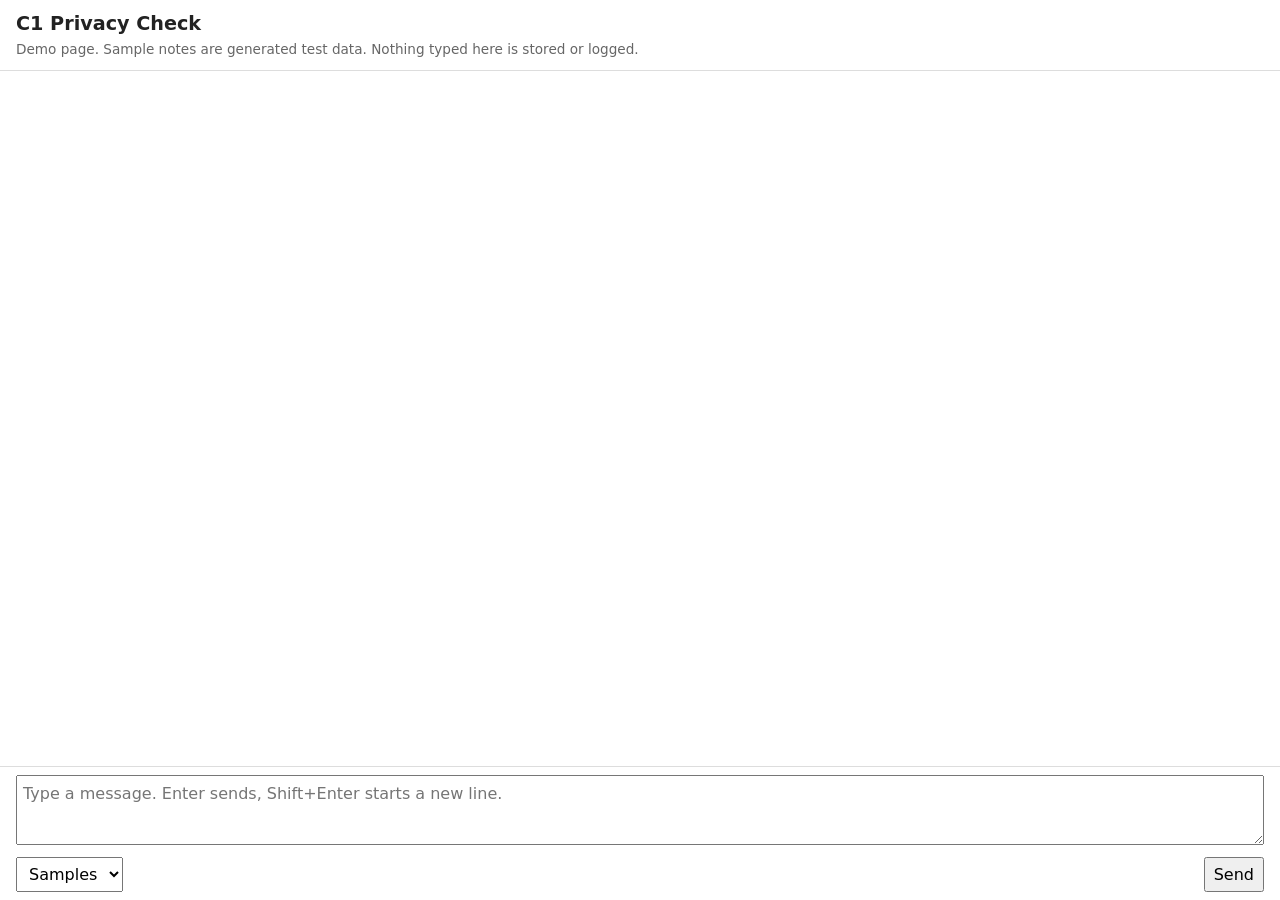
==== components/c1-privacy-assistant/demo/ui/index.html @ d3902ba0 "Add demo page and demo routes" ====
<!doctype html>
<html lang="en">
<head>
<meta charset="utf-8">
<meta name="viewport" content="width=device-width, initial-scale=1">
<title>C1 Privacy Check</title>
<style>
  html, body { height: 100%; margin: 0; }
  body { font-family: system-ui, sans-serif; background: #fff; color: #222; line-height: 1.45;
         display: flex; flex-direction: column; }
  header { padding: 10px 16px; border-bottom: 1px solid #ddd; }
  header h1 { font-size: 1.2em; margin: 0; }
  header p { font-size: 0.85em; color: #666; margin: 2px 0 0; }
  #messages { flex: 1; overflow-y: auto; padding: 16px; }
  .row { display: flex; margin-bottom: 12px; }
  .row.mine { justify-content: flex-end; }
  .bubble { max-width: 75%; padding: 8px 12px; border: 1px solid #ddd; border-radius: 6px;
            white-space: pre-wrap; word-wrap: break-word; }
  .mine .bubble { background: #eef3fb; }
  .theirs .bubble { background: #f6f6f6; }
  .who { font-size: 0.8em; color: #666; margin-bottom: 4px; }
  .masked { background: #fff; border: 1px solid #ddd; padding: 6px; margin: 4px 0 8px; }
  .label { font-weight: bold; }
  .error { color: #b00020; }
  .low { color: #1b7f1b; font-weight: bold; }
  .medium { color: #b36b00; font-weight: bold; }
  .high { color: #b00020; font-weight: bold; }
  details { margin-top: 6px; }
  summary { cursor: pointer; color: #333; }
  table { border-collapse: collapse; margin: 4px 0; white-space: normal; }
  th, td { border: 1px solid #ccc; padding: 2px 8px; text-align: left; font-size: 0.9em; }
  ul { margin: 4px 0; padding-left: 20px; white-space: normal; }
  footer { border-top: 1px solid #ddd; padding: 8px 16px; }
  #text { width: 100%; height: 70px; font: inherit; padding: 6px; box-sizing: border-box; }
  .controls { display: flex; justify-content: space-between; margin-top: 6px; }
  select, button { font: inherit; padding: 4px 8px; }
  #sample { max-width: 260px; }
  .t-PATIENT_NAME { background: #ffd6d6; }
  .t-NIC { background: #ffe0b3; }
  .t-PHONE { background: #fff3a8; }
  .t-MRN { background: #d4f0d4; }
  .t-EMAIL { background: #d6e8ff; }
  .t-DOB { background: #e6dcff; }
</style>
</head>
<body>
<header>
  <h1>C1 Privacy Check</h1>
  <p>Demo page. Sample notes are generated test data. Nothing typed here is stored or logged.</p>
</header>

<div id="messages"></div>

<footer>
  <textarea id="text" placeholder="Type a message. Enter sends, Shift+Enter starts a new line."></textarea>
  <div class="controls">
    <select id="sample"><option value="">Samples</option></select>
    <button id="send">Send</button>
  </div>
</footer>

<script>
let samples = [];

// Fetch the sample notes from C1 and put them in the Samples dropdown
async function loadSamples() {
  const reply = await fetch("/demo/samples");
  samples = await reply.json();
  const select = document.getElementById("sample");
  samples.forEach(function (sample, index) {
    const option = document.createElement("option");
    option.value = index;
    option.textContent = sample.label;
    select.appendChild(option);
  });
}

// Copy the chosen sample into the text box, then reset the dropdown
function useSample() {
  const select = document.getElementById("sample");
  if (select.value !== "") {
    document.getElementById("text").value = samples[select.value].text;
    document.getElementById("text").focus();
  }
  select.value = "";
}

// Enter sends the message; Shift+Enter adds a new line
function handleKey(event) {
  if (event.key === "Enter" && !event.shiftKey) {
    event.preventDefault();
    send();
  }
}

// Make an element with an optional class and plain text (never HTML)
function makeElement(tag, className, text) {
  const element = document.createElement(tag);
  if (className) element.className = className;
  if (text !== undefined) element.textContent = text;
  return element;
}

// Add a message row to the chat, on the right for mine and on the left for C1
function addBubble(isMine, title) {
  const row = makeElement("div", "row " + (isMine ? "mine" : "theirs"));
  const bubble = makeElement("div", "bubble");
  bubble.appendChild(makeElement("div", "who", title));
  row.appendChild(bubble);
  document.getElementById("messages").appendChild(row);
  return bubble;
}

// Keep the newest message in view
function scrollToBottom() {
  const area = document.getElementById("messages");
  area.scrollTop = area.scrollHeight;
}

// Send the text box contents to C1 and show both sides of the exchange
async function send() {
  const box = document.getElementById("text");
  const text = box.value;
  if (text.trim() === "") return;
  box.value = "";
  const textHolder = makeElement("div", "", text);
  addBubble(true, "You").appendChild(textHolder);
  scrollToBottom();
  setBusy(true);
  try {
    const result = await postAnalyze(text);
    showHighlights(textHolder, text, result.entities);
    addReply(text, result);
  } catch (problem) {
    addBubble(false, "C1").appendChild(makeElement("div", "error", problem.message));
  }
  setBusy(false);
  scrollToBottom();
}

// Turn the Send button off while C1 is working, and back on after
function setBusy(busy) {
  const button = document.getElementById("send");
  button.disabled = busy;
  button.textContent = busy ? "Checking" : "Send";
}

// Call the demo only route; it needs no service key and returns no raw values
async function postAnalyze(text) {
  const reply = await fetch("/demo/analyze", {
    method: "POST",
    headers: { "Content-Type": "application/json" },
    body: JSON.stringify({ text: text }),
  });
  if (!reply.ok) {
    throw new Error("C1 could not check this message (error " + reply.status + ").");
  }
  return reply.json();
}

// Redraw my own message with a coloured background behind each detected identifier
function showHighlights(holder, text, entities) {
  holder.textContent = "";
  let position = 0;
  entities.forEach(function (entity) {
    holder.appendChild(document.createTextNode(text.slice(position, entity.start)));
    const mark = makeElement("span", "t-" + entity.type, text.slice(entity.start, entity.end));
    mark.title = entity.type;
    holder.appendChild(mark);
    position = entity.end;
  });
  holder.appendChild(document.createTextNode(text.slice(position)));
}

// Build C1's reply bubble from the analysis result
function addReply(text, result) {
  const bubble = addBubble(false, "C1");
  bubble.appendChild(makeElement("div", "label", "What leaves C1:"));
  bubble.appendChild(makeElement("div", "masked", result.masked_text));
  addLine(bubble, "Masked: ", result.masking_percentage + " % of the characters", "");
  addLine(bubble, "Risk level: ", result.risk.overall_level, result.risk.overall_level.toLowerCase());
  if (result.reid.level !== "Low") {
    bubble.appendChild(buildSuggestions(text, result.reid));
  }
  bubble.appendChild(buildTokens(result.tokens));
  bubble.appendChild(buildDetails(result));
}

// Add one "label: value" line, with an optional colour class on the value
function addLine(parent, label, value, valueClass) {
  const line = makeElement("div");
  line.appendChild(makeElement("span", "label", label));
  line.appendChild(makeElement("span", valueClass, value));
  parent.appendChild(line);
}

// The re-identification advice: what to change, and the safer wording of the whole message
function buildSuggestions(text, reid) {
  const part = makeElement("div");
  part.appendChild(makeElement("p", "", reid.explanation));
  const list = makeElement("ul");
  reid.items.forEach(function (item) {
    const original = text.slice(item.start, item.end);
    list.appendChild(makeElement("li", "", "Change \"" + original + "\" to \"" + item.suggestion + "\""));
  });
  part.appendChild(list);
  part.appendChild(makeElement("div", "label", "Safer wording:"));
  part.appendChild(makeElement("div", "masked", reid.masked_with_suggestions));
  return part;
}

// Make a plain table from header names and rows of values
function makeTable(headers, rows) {
  const table = makeElement("table");
  const headRow = makeElement("tr");
  headers.forEach(function (name) { headRow.appendChild(makeElement("th", "", name)); });
  table.appendChild(headRow);
  rows.forEach(function (values) {
    const row = makeElement("tr");
    values.forEach(function (value) { row.appendChild(makeElement("td", "", String(value))); });
    table.appendChild(row);
  });
  return table;
}

// Make a collapsed section that opens when its title is clicked
function makeSection(title, content) {
  const section = makeElement("details");
  section.appendChild(makeElement("summary", "", title));
  section.appendChild(content);
  return section;
}

// Collapsed list of placeholder tokens, with types only and never the original values
function buildTokens(tokens) {
  if (tokens.length === 0) {
    return makeSection("Placeholder tokens (none)", makeElement("p", "", "Nothing was masked."));
  }
  const rows = tokens.map(function (token) { return [token.token, token.type, token.count]; });
  return makeSection("Placeholder tokens", makeTable(["Token", "Type", "Times used"], rows));
}

// Collapsed technical details: each explicit identifier and the separate risk levels
function buildDetails(result) {
  const content = makeElement("div");
  const rows = result.entities.map(function (entity) {
    return [entity.type, entity.source, entity.confidence];
  });
  if (rows.length > 0) {
    content.appendChild(makeTable(["Identifier type", "Found by", "Confidence"], rows));
  }
  content.appendChild(makeTable(["Check", "Score", "Level"], [
    ["Explicit identifiers", result.risk.explicit.score, result.risk.explicit.level],
    ["Re-identification", result.reid.score, result.reid.level],
  ]));
  content.appendChild(makeElement("p", "", "Name detector: " + result.name_detector
    + ". Time in C1: " + result.latency_ms + " ms."));
  return makeSection("Details", content);
}

document.getElementById("sample").addEventListener("change", useSample);
document.getElementById("send").addEventListener("click", send);
document.getElementById("text").addEventListener("keydown", handleKey);
loadSamples();
</script>
</body>
</html>
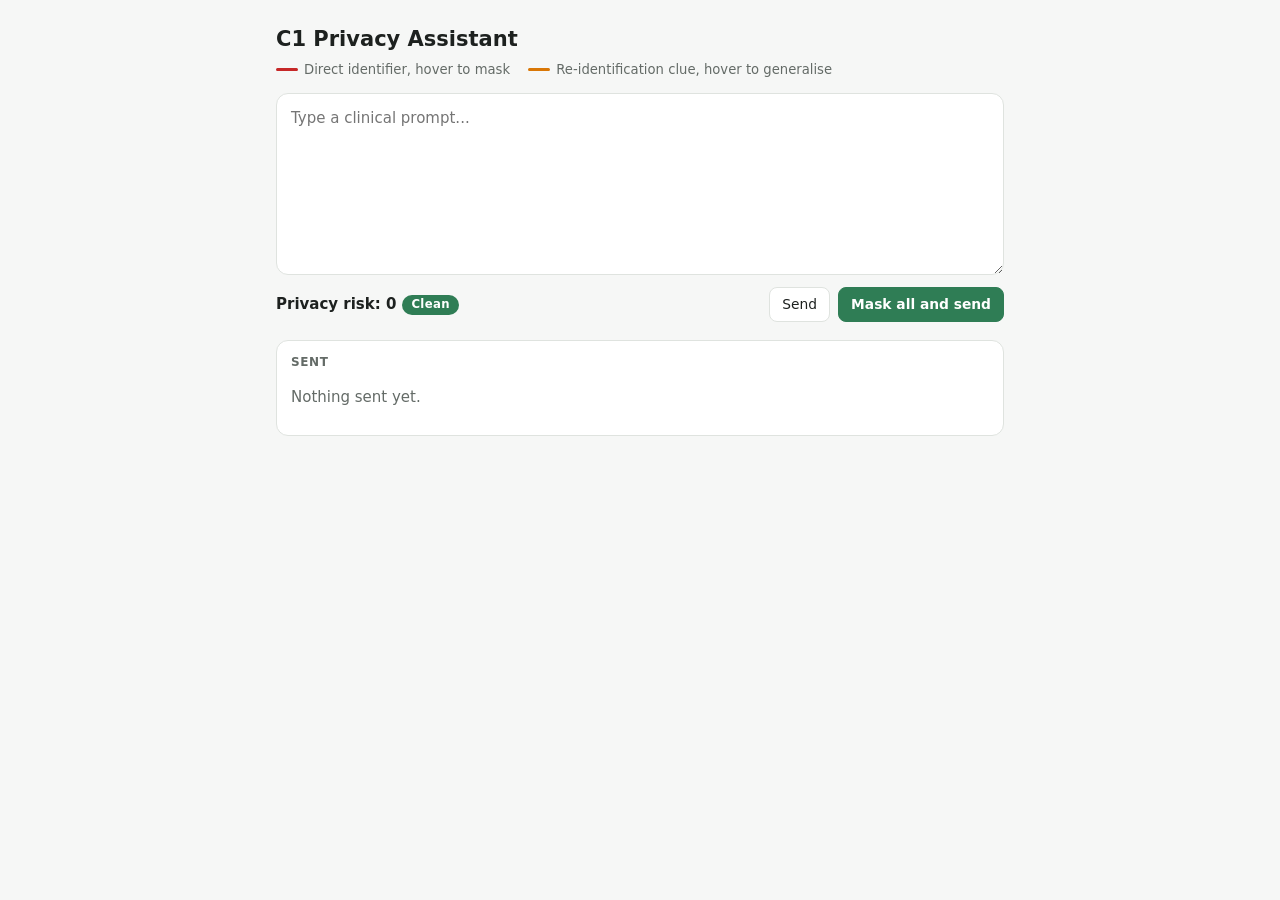
==== commit 7c927905: "Rework demo into live underline page with two send options" ====
--- a/components/c1-privacy-assistant/demo/ui/index.html
+++ b/components/c1-privacy-assistant/demo/ui/index.html
@@ -3,265 +3,435 @@
 <head>
 <meta charset="utf-8">
 <meta name="viewport" content="width=device-width, initial-scale=1">
-<title>C1 Privacy Check</title>
+<title>C1 Privacy Assistant</title>
 <style>
-  html, body { height: 100%; margin: 0; }
-  body { font-family: system-ui, sans-serif; background: #fff; color: #222; line-height: 1.45;
-         display: flex; flex-direction: column; }
-  header { padding: 10px 16px; border-bottom: 1px solid #ddd; }
-  header h1 { font-size: 1.2em; margin: 0; }
-  header p { font-size: 0.85em; color: #666; margin: 2px 0 0; }
-  #messages { flex: 1; overflow-y: auto; padding: 16px; }
-  .row { display: flex; margin-bottom: 12px; }
-  .row.mine { justify-content: flex-end; }
-  .bubble { max-width: 75%; padding: 8px 12px; border: 1px solid #ddd; border-radius: 6px;
-            white-space: pre-wrap; word-wrap: break-word; }
-  .mine .bubble { background: #eef3fb; }
-  .theirs .bubble { background: #f6f6f6; }
-  .who { font-size: 0.8em; color: #666; margin-bottom: 4px; }
-  .masked { background: #fff; border: 1px solid #ddd; padding: 6px; margin: 4px 0 8px; }
-  .label { font-weight: bold; }
-  .error { color: #b00020; }
-  .low { color: #1b7f1b; font-weight: bold; }
-  .medium { color: #b36b00; font-weight: bold; }
-  .high { color: #b00020; font-weight: bold; }
-  details { margin-top: 6px; }
-  summary { cursor: pointer; color: #333; }
-  table { border-collapse: collapse; margin: 4px 0; white-space: normal; }
-  th, td { border: 1px solid #ccc; padding: 2px 8px; text-align: left; font-size: 0.9em; }
-  ul { margin: 4px 0; padding-left: 20px; white-space: normal; }
-  footer { border-top: 1px solid #ddd; padding: 8px 16px; }
-  #text { width: 100%; height: 70px; font: inherit; padding: 6px; box-sizing: border-box; }
-  .controls { display: flex; justify-content: space-between; margin-top: 6px; }
-  select, button { font: inherit; padding: 4px 8px; }
-  #sample { max-width: 260px; }
-  .t-PATIENT_NAME { background: #ffd6d6; }
-  .t-NIC { background: #ffe0b3; }
-  .t-PHONE { background: #fff3a8; }
-  .t-MRN { background: #d4f0d4; }
-  .t-EMAIL { background: #d6e8ff; }
-  .t-DOB { background: #e6dcff; }
+  :root {
+    --bg: #f6f7f6; --card: #ffffff; --line: #dfe3df; --text: #1d211f; --muted: #646b67;
+    --accent: #2f7d55; --soft: #e8f3ed; --red: #c62828; --orange: #d97706;
+    --clean: #2f7d55; --low: #4d7c0f; --medium: #b45309; --high: #c62828; --on-chip: #ffffff;
+    --banner: #fff4e5; --banner-line: #f3c78a;
+  }
+  @media (prefers-color-scheme: dark) {
+    :root {
+      --bg: #151716; --card: #1e2120; --line: #343937; --text: #e7eae8; --muted: #9ba29e;
+      --accent: #5cc08b; --soft: #1d3127; --red: #f0625f; --orange: #f5a524;
+      --clean: #5cc08b; --low: #a3d16a; --medium: #f5a524; --high: #f0625f; --on-chip: #151716;
+      --banner: #2b2214; --banner-line: #6b4f22;
+    }
+  }
+  * { box-sizing: border-box; }
+  body { margin: 0; font-family: system-ui, sans-serif; font-size: 15px; line-height: 1.5;
+         background: var(--bg); color: var(--text); }
+  main { max-width: 760px; margin: 0 auto; padding: 24px 16px 40px; }
+  h1 { font-size: 1.4em; margin: 0 0 4px; }
+  .legend { color: var(--muted); font-size: 0.88em; margin: 0 0 14px; }
+  .legend span { margin-right: 14px; white-space: nowrap; }
+  .line { display: inline-block; width: 22px; height: 0; border-bottom: 3px solid; vertical-align: middle;
+          margin-right: 6px; border-radius: 2px; }
+  .line.direct { border-color: var(--red); } .line.clue { border-color: var(--orange); }
+  .editor { position: relative; background: var(--card); border: 1px solid var(--line); border-radius: 12px; }
+  .editor:focus-within { border-color: var(--accent); }
+  /* The text box and the mirror behind it must lay text out IDENTICALLY, or underlines drift */
+  #box, .mirror { box-sizing: border-box; width: 100%; height: 180px; margin: 0; padding: 12px 14px;
+                  border: 0; font-family: inherit; font-size: 15px; font-weight: 400; font-style: normal;
+                  line-height: 24px; letter-spacing: normal; word-spacing: normal; tab-size: 4;
+                  text-transform: none; text-indent: 0; text-align: left; font-kerning: normal;
+                  white-space: pre-wrap; overflow-wrap: break-word; word-break: normal;
+                  overflow-y: auto; scrollbar-gutter: stable; }
+  #box { position: relative; z-index: 1; display: block; background: transparent; color: var(--text);
+         resize: vertical; outline: none; }
+  .mirror { position: absolute; inset: 0; z-index: 0; height: 100%; overflow-y: hidden; color: transparent; }
+  .u { text-decoration-line: underline; text-decoration-style: wavy; text-decoration-thickness: 1.5px;
+       text-underline-offset: 4px; border-radius: 3px; outline: none; }
+  .u.direct { text-decoration-color: var(--red); } .u.clue { text-decoration-color: var(--orange); }
+  .u:focus-visible { box-shadow: 0 0 0 2px var(--accent); }
+  .bar { display: flex; justify-content: space-between; align-items: center; gap: 12px; margin-top: 12px;
+         flex-wrap: wrap; }
+  .risk { font-weight: 600; }
+  .chip { display: inline-block; border-radius: 999px; padding: 1px 9px; font-size: 0.78em; font-weight: 700;
+          letter-spacing: 0.03em; color: var(--on-chip); margin-left: 6px; vertical-align: 1px; }
+  .Clean { background: var(--clean); } .Low { background: var(--low); }
+  .Medium { background: var(--medium); } .High { background: var(--high); }
+  button { font: inherit; font-size: 0.92em; border-radius: 8px; padding: 6px 12px; cursor: pointer;
+           border: 1px solid var(--line); background: var(--card); color: var(--text); }
+  button.primary { background: var(--accent); border-color: var(--accent); color: var(--on-chip); font-weight: 600; }
+  button:focus-visible { outline: 2px solid var(--accent); outline-offset: 2px; }
+  #banner { display: none; margin-top: 12px; padding: 10px 12px; border-radius: 10px;
+            background: var(--banner); border: 1px solid var(--banner-line); }
+  #banner button { margin-top: 8px; }
+  .sent { margin-top: 18px; background: var(--card); border: 1px solid var(--line); border-radius: 12px;
+          padding: 12px 14px; }
+  .sent h2 { font-size: 0.8em; text-transform: uppercase; letter-spacing: 0.05em; color: var(--muted); margin: 0 0 6px; }
+  .entry { padding: 8px 0; border-top: 1px solid var(--line); }
+  .entry:first-child { border-top: 0; padding-top: 0; }
+  .entry .text { white-space: pre-wrap; overflow-wrap: break-word; }
+  .entry .note { color: var(--muted); font-size: 0.88em; margin-top: 4px; }
+  #error { display: none; color: var(--red); margin-top: 8px; }
+  .buttons { display: flex; gap: 8px; flex-wrap: wrap; }
+  .token { color: var(--accent); background: var(--soft); border-radius: 4px; padding: 0 3px; font-weight: 600; }
+  .muted { color: var(--muted); }
+  #pop { position: fixed; display: none; z-index: 10; width: max-content; max-width: min(300px, calc(100vw - 16px));
+         background: var(--card); color: var(--text); border: 1px solid var(--line); border-radius: 10px;
+         padding: 10px 12px; box-shadow: 0 6px 20px rgba(0, 0, 0, 0.18); font-size: 0.9em; }
+  #pop .word { font-weight: 700; overflow-wrap: anywhere; }
+  #pop .chip { margin: 4px 0 2px; }
+  #pop button { margin-top: 8px; }
 </style>
 </head>
 <body>
-<header>
-  <h1>C1 Privacy Check</h1>
-  <p>Demo page. Sample notes are generated test data. Nothing typed here is stored or logged.</p>
-</header>
-
-<div id="messages"></div>
-
-<footer>
-  <textarea id="text" placeholder="Type a message. Enter sends, Shift+Enter starts a new line."></textarea>
-  <div class="controls">
-    <select id="sample"><option value="">Samples</option></select>
-    <button id="send">Send</button>
+<main>
+  <h1>C1 Privacy Assistant</h1>
+  <p class="legend">
+    <span><i class="line direct"></i>Direct identifier, hover to mask</span>
+    <span><i class="line clue"></i>Re-identification clue, hover to generalise</span>
+  </p>
+
+  <div class="editor">
+    <textarea id="box" aria-label="Clinical prompt. Enter sends (direct identifiers are always masked), Shift+Enter adds a new line. Tab moves to underlined words."
+      placeholder="Type a clinical prompt..."></textarea>
+    <div class="mirror" id="mirror"></div>
   </div>
-</footer>
+
+  <div class="bar">
+    <div class="risk" aria-live="polite">Privacy risk: <span id="score">0</span><span class="chip Clean" id="badge">Clean</span></div>
+    <div class="buttons">
+      <button id="send" title="Direct identifiers are always masked; re-identification clues go as typed">Send</button>
+      <button class="primary" id="sendAll" title="Mask direct identifiers and use every suggestion, then send">Mask all and send</button>
+    </div>
+  </div>
+
+  <div id="banner" role="status">
+    <div id="bannerText"></div>
+    <button id="applyAll">Apply all suggestions</button>
+  </div>
+
+  <div id="error" role="alert"></div>
+
+  <section class="sent" aria-label="Sent">
+    <h2>Sent</h2>
+    <div id="sentList" aria-live="polite"><p class="muted" id="sentEmpty">Nothing sent yet.</p></div>
+  </section>
+</main>
+<div id="pop" role="dialog" aria-label="Detected item"></div>
 
 <script>
-let samples = [];
-
-// Fetch the sample notes from C1 and put them in the Samples dropdown
-async function loadSamples() {
-  const reply = await fetch("/demo/samples");
-  samples = await reply.json();
-  const select = document.getElementById("sample");
-  samples.forEach(function (sample, index) {
-    const option = document.createElement("option");
-    option.value = index;
-    option.textContent = sample.label;
-    select.appendChild(option);
+// Plain words for each finding type, used in the popover
+const CLUE_NAMES = { AGE: "age", CONDITION: "condition", LOCATION: "town", WARD: "ward" };
+const box = document.getElementById("box");
+const mirror = document.getElementById("mirror");
+const pop = document.getElementById("pop");
+let current = null;   // newest check of the composer: { text, result, items }
+let typingTimer = null;
+let hideTimer = null;
+
+// Make an element that holds plain text only (typed text is never treated as HTML)
+function el(tag, className, text) {
+  const node = document.createElement(tag);
+  if (className) node.className = className;
+  if (text !== undefined) node.textContent = text;
+  return node;
+}
+
+// Ask C1's demo-only route to check the text (the browser never holds a service key)
+async function analyze(text) {
+  const reply = await fetch("/demo/analyze", { method: "POST",
+    headers: { "Content-Type": "application/json" }, body: JSON.stringify({ text: text }) });
+  if (!reply.ok) throw new Error("check failed " + reply.status);
+  return reply.json();
+}
+
+// Highest number already used in the composer for each token type, e.g. {PATIENT_NAME: 1}
+function usedNumbers(text) {
+  const used = {};
+  for (const match of text.matchAll(/\[([A-Z_]+)_(\d+)\]/g)) {
+    used[match[1]] = Math.max(used[match[1]] || 0, Number(match[2]));
+  }
+  return used;
+}
+
+// The token C1 gave each direct identifier, shifted past tokens already in the composer
+function tokensFor(text, result) {
+  const used = usedNumbers(text);
+  let shift = 0;
+  return result.entities.map(function (e) {
+    const found = result.masked_text.slice(e.start + shift).match(/^\[([A-Z_]+)_(\d+)\]/);
+    if (!found) return "[" + e.type + "]";  // should not happen; still never leave the value
+    shift += found[0].length - (e.end - e.start);
+    return "[" + found[1] + "_" + (Number(found[2]) + (used[found[1]] || 0)) + "]";
   });
 }
 
-// Copy the chosen sample into the text box, then reset the dropdown
-function useSample() {
-  const select = document.getElementById("sample");
-  if (select.value !== "") {
-    document.getElementById("text").value = samples[select.value].text;
-    document.getElementById("text").focus();
+// True when a clue already reads like its suggestion, so generalising would change nothing
+function alreadyGeneral(text, clue) {
+  return text.slice(clue.start, clue.end).toLowerCase() === clue.suggestion.toLowerCase();
+}
+
+// One list of everything to underline: red direct identifiers and orange clues, in text order
+function collectItems(text, result) {
+  const tokens = tokensFor(text, result);
+  const direct = result.entities.map(function (e, i) { return Object.assign({ kind: "direct", token: tokens[i] }, e); });
+  const clues = result.reid.items.map(function (q) { return Object.assign({ kind: "clue" }, q); })
+    .filter(function (q) { return !alreadyGeneral(text, q); })
+    .filter(function (q) { return !direct.some(function (d) { return q.start < d.end && d.start < q.end; }); });
+  return direct.concat(clues).sort(function (a, b) { return a.start - b.start; });
+}
+
+// While typing: clear old underlines and check again 300 ms after typing stops
+function onTyping() {
+  hidePopover();
+  drawUnderlines(box.value, []);
+  clearTimeout(typingTimer);
+  typingTimer = setTimeout(checkNow, 300);
+}
+
+// Check the CURRENT composer text and redraw underlines, risk and banner
+async function checkNow() {
+  const text = box.value;
+  if (text.trim() === "") { current = null; drawUnderlines(text, []); return showRisk(null); }
+  let result;
+  try { result = await analyze(text); } catch (problem) { return; }
+  if (text !== box.value) return;  // the user typed again meanwhile; a newer check is coming
+  current = { text: text, result: result, items: collectItems(text, result) };
+  drawUnderlines(text, current.items);
+  showRisk(current);
+}
+
+// Copy the text into the mirror behind the text box, wrapping each item in a wavy underline
+function drawUnderlines(text, items) {
+  mirror.textContent = "";
+  let position = 0;
+  items.forEach(function (item, index) {
+    mirror.appendChild(document.createTextNode(text.slice(position, item.start)));
+    const mark = el("span", "u " + item.kind, text.slice(item.start, item.end));
+    mark.dataset.index = index;
+    mark.tabIndex = 0;
+    mark.setAttribute("role", "button");
+    mark.setAttribute("aria-label", item.kind === "direct" ? "Direct identifier " + item.type : "Re-identification clue " + item.type);
+    mirror.appendChild(mark);
+    position = item.end;
+  });
+  mirror.appendChild(document.createTextNode(text.slice(position) + " "));
+  mirror.scrollTop = box.scrollTop;
+}
+
+// The risk number, its badge and the re-identification banner, for the composer text only
+function showRisk(state) {
+  const result = state ? state.result : null;
+  const score = result ? Math.max(result.risk.explicit.score, result.reid.score) : 0;
+  const level = score === 0 && (!state || state.items.length === 0) ? "Clean" : result.risk.overall_level;
+  document.getElementById("score").textContent = score;
+  const badge = document.getElementById("badge");
+  badge.textContent = level;
+  badge.className = "chip " + level;
+  showBanner(state);
+}
+
+// Show the orange banner only when re-identification risk is Medium or High and clues remain
+function showBanner(state) {
+  const banner = document.getElementById("banner");
+  const clues = state ? state.items.filter(function (i) { return i.kind === "clue"; }).length : 0;
+  const level = state ? state.result.reid.level : "Low";
+  banner.style.display = level !== "Low" && clues > 0 ? "block" : "none";
+  document.getElementById("bannerText").textContent = "Re-identification risk: " + level + ". " + clues
+    + (clues === 1 ? " clue" : " clues") + " underlined in orange. Hover each to generalise, or apply all.";
+}
+
+// Fill the popover for a red word: what it is, confidence, HIGH RISK, and "Mask this word"
+function fillDirect(item) {
+  pop.appendChild(el("div", "muted", "Detected as " + item.type));
+  const confidence = el("div", "", "Confidence " + Math.round(item.confidence * 100) + "%");
+  confidence.title = "How sure C1 is that this is a name. Regex matches are 100%, lexicon matches 60%, "
+    + "the model needs 65% or more.";
+  pop.appendChild(confidence);
+  pop.appendChild(el("span", "chip High", "HIGH RISK"));
+  pop.appendChild(el("br"));
+  pop.appendChild(actionButton("Mask this word", function () { maskItem(item); }));
+}
+
+// Fill the popover for an orange word: kind of clue, rarity, the suggestion, and "Generalise this"
+function fillClue(item) {
+  pop.appendChild(el("div", "muted", "Re-identification clue: " + (CLUE_NAMES[item.type] || item.type.toLowerCase())));
+  const level = item.rarity.charAt(0).toUpperCase() + item.rarity.slice(1);
+  pop.appendChild(el("span", "chip " + level, item.rarity.toUpperCase() + " RARITY"));
+  pop.appendChild(el("div", "", "Generalise to: " + item.suggestion));
+  pop.appendChild(actionButton("Generalise this", function () { replaceSpans([[item.start, item.end, item.suggestion]]); }));
+}
+
+// A popover button: run the action, close the popover, put the cursor back in the composer
+function actionButton(label, action) {
+  const button = el("button", "", label);
+  button.addEventListener("click", function () { hidePopover(); action(); box.focus(); });
+  return button;
+}
+
+// Open the popover beside one underlined word: below it, or above when there is no room
+function openPopover(mark) {
+  clearTimeout(hideTimer);
+  if (pop.style.display === "block" && pop.dataset.index === mark.dataset.index) return;
+  const item = current.items[mark.dataset.index];
+  pop.textContent = "";
+  pop.appendChild(el("div", "word", current.text.slice(item.start, item.end)));
+  if (item.kind === "direct") fillDirect(item); else fillClue(item);
+  pop.dataset.index = mark.dataset.index;
+  pop.style.display = "block";
+  placePopover(mark.getClientRects()[0] || mark.getBoundingClientRect());
+}
+
+// Put the popover just under the word, flipping it above when it would leave the screen
+function placePopover(rect) {
+  const left = Math.max(8, Math.min(rect.left, window.innerWidth - pop.offsetWidth - 8));
+  let top = rect.bottom + 6;
+  if (top + pop.offsetHeight > window.innerHeight - 8) top = rect.top - pop.offsetHeight - 6;
+  pop.style.left = left + "px";
+  pop.style.top = Math.max(8, top) + "px";
+}
+
+// Close the popover a moment later, so the mouse has time to move into it
+function hidePopoverSoon() {
+  clearTimeout(hideTimer);
+  hideTimer = setTimeout(hidePopover, 300);
+}
+
+// Close the popover now
+function hidePopover() {
+  clearTimeout(hideTimer);
+  pop.style.display = "none";
+  pop.dataset.index = "";
+}
+
+// The underlined word under the mouse, found by comparing the mouse with each underline's box
+function markAt(x, y) {
+  for (const mark of mirror.querySelectorAll("[data-index]")) {
+    for (const r of mark.getClientRects()) {
+      if (x >= r.left && x <= r.right && y >= r.top && y <= r.bottom + 4) return mark;
+    }
   }
-  select.value = "";
-}
-
-// Enter sends the message; Shift+Enter adds a new line
-function handleKey(event) {
-  if (event.key === "Enter" && !event.shiftKey) {
-    event.preventDefault();
-    send();
-  }
-}
-
-// Make an element with an optional class and plain text (never HTML)
-function makeElement(tag, className, text) {
-  const element = document.createElement(tag);
-  if (className) element.className = className;
-  if (text !== undefined) element.textContent = text;
-  return element;
-}
-
-// Add a message row to the chat, on the right for mine and on the left for C1
-function addBubble(isMine, title) {
-  const row = makeElement("div", "row " + (isMine ? "mine" : "theirs"));
-  const bubble = makeElement("div", "bubble");
-  bubble.appendChild(makeElement("div", "who", title));
-  row.appendChild(bubble);
-  document.getElementById("messages").appendChild(row);
-  return bubble;
-}
-
-// Keep the newest message in view
-function scrollToBottom() {
-  const area = document.getElementById("messages");
-  area.scrollTop = area.scrollHeight;
-}
-
-// Send the text box contents to C1 and show both sides of the exchange
-async function send() {
-  const box = document.getElementById("text");
+  return null;
+}
+
+// Mouse moving over the composer: open the popover for the word under it, if any
+function onMouseMove(event) {
+  const mark = current ? markAt(event.clientX, event.clientY) : null;
+  if (mark) openPopover(mark); else if (pop.style.display === "block") hidePopoverSoon();
+}
+
+// Mask one red word, and every other copy of the same value, with its token
+function maskItem(item) {
+  const same = current.items.filter(function (i) { return i.kind === "direct" && i.token === item.token; });
+  replaceSpans(same.map(function (i) { return [i.start, i.end, i.token]; }));
+}
+
+// Replace spans of the composer text (working from the end so positions stay right), then re-check
+function replaceSpans(spans) {
+  if (!current || current.text !== box.value) return;
+  box.value = replaceInText(box.value, spans);
+  hidePopover();
+  clearTimeout(typingTimer);
+  checkNow();
+}
+
+// Generalise every orange clue at once
+function applyAll() {
+  if (!current) return;
+  const clues = current.items.filter(function (i) { return i.kind === "clue"; });
+  replaceSpans(clues.map(function (i) { return [i.start, i.end, i.suggestion]; }));
+}
+
+// Plural helper: "1 clue" or "2 clues"
+function count(n, one, many) {
+  return n + " " + (n === 1 ? one : many);
+}
+
+// The note under a sent message: says exactly what C1 did, never more
+function sentNotes(maskedCount, generalisedCount) {
+  const notes = [maskedCount === 0 ? "No direct identifiers found"
+    : count(maskedCount, "direct identifier", "direct identifiers") + " masked automatically"];
+  if (generalisedCount > 0) notes.push(count(generalisedCount, "re-identification clue", "re-identification clues") + " generalised");
+  return notes;
+}
+
+// Add one sent message (newest first) with its tokens highlighted and its notes underneath
+function showSent(text, notes) {
+  const empty = document.getElementById("sentEmpty");
+  if (empty) empty.remove();
+  const entry = el("div", "entry");
+  const holder = el("div", "text");
+  text.split(/(\[[A-Z_]+_\d+\])/).forEach(function (part) {
+    holder.appendChild(/^\[[A-Z_]+_\d+\]$/.test(part) ? el("span", "token", part) : document.createTextNode(part));
+  });
+  entry.appendChild(holder);
+  notes.forEach(function (note) { entry.appendChild(el("div", "note", note)); });
+  const list = document.getElementById("sentList");
+  list.insertBefore(entry, list.firstChild);
+}
+
+// Show or clear the error line under the buttons
+function showError(message) {
+  const line = document.getElementById("error");
+  line.textContent = message;
+  line.style.display = message ? "block" : "none";
+}
+
+// Send the composer text. Direct identifiers are ALWAYS masked first (K2).
+// With useSuggestions, every re-identification clue is generalised too; otherwise clues go as typed.
+async function send(useSuggestions) {
   const text = box.value;
   if (text.trim() === "") return;
+  let result;
+  try { result = await analyze(text); } catch (problem) {
+    return showError("C1 could not check the text, so nothing was sent.");
+  }
+  showError("");
+  const items = collectItems(text, result);
+  const direct = items.filter(function (i) { return i.kind === "direct"; });
+  const clues = useSuggestions ? items.filter(function (i) { return i.kind === "clue"; }) : [];
+  const spans = direct.map(function (i) { return [i.start, i.end, i.token]; })
+    .concat(clues.map(function (i) { return [i.start, i.end, i.suggestion]; }));
+  showSent(replaceInText(text, spans), sentNotes(direct.length, clues.length));
   box.value = "";
-  const textHolder = makeElement("div", "", text);
-  addBubble(true, "You").appendChild(textHolder);
-  scrollToBottom();
-  setBusy(true);
-  try {
-    const result = await postAnalyze(text);
-    showHighlights(textHolder, text, result.entities);
-    addReply(text, result);
-  } catch (problem) {
-    addBubble(false, "C1").appendChild(makeElement("div", "error", problem.message));
-  }
-  setBusy(false);
-  scrollToBottom();
-}
-
-// Turn the Send button off while C1 is working, and back on after
-function setBusy(busy) {
-  const button = document.getElementById("send");
-  button.disabled = busy;
-  button.textContent = busy ? "Checking" : "Send";
-}
-
-// Call the demo only route; it needs no service key and returns no raw values
-async function postAnalyze(text) {
-  const reply = await fetch("/demo/analyze", {
-    method: "POST",
-    headers: { "Content-Type": "application/json" },
-    body: JSON.stringify({ text: text }),
+  onTyping();
+}
+
+// Replace [start, end, newText] spans in a text, working from the end so positions stay right
+function replaceInText(text, spans) {
+  spans.slice().sort(function (a, b) { return b[0] - a[0]; }).forEach(function (s) {
+    text = text.slice(0, s[0]) + s[2] + text.slice(s[1]);
   });
-  if (!reply.ok) {
-    throw new Error("C1 could not check this message (error " + reply.status + ").");
-  }
-  return reply.json();
-}
-
-// Redraw my own message with a coloured background behind each detected identifier
-function showHighlights(holder, text, entities) {
-  holder.textContent = "";
-  let position = 0;
-  entities.forEach(function (entity) {
-    holder.appendChild(document.createTextNode(text.slice(position, entity.start)));
-    const mark = makeElement("span", "t-" + entity.type, text.slice(entity.start, entity.end));
-    mark.title = entity.type;
-    holder.appendChild(mark);
-    position = entity.end;
-  });
-  holder.appendChild(document.createTextNode(text.slice(position)));
-}
-
-// Build C1's reply bubble from the analysis result
-function addReply(text, result) {
-  const bubble = addBubble(false, "C1");
-  bubble.appendChild(makeElement("div", "label", "What leaves C1:"));
-  bubble.appendChild(makeElement("div", "masked", result.masked_text));
-  addLine(bubble, "Masked: ", result.masking_percentage + " % of the characters", "");
-  addLine(bubble, "Risk level: ", result.risk.overall_level, result.risk.overall_level.toLowerCase());
-  if (result.reid.level !== "Low") {
-    bubble.appendChild(buildSuggestions(text, result.reid));
-  }
-  bubble.appendChild(buildTokens(result.tokens));
-  bubble.appendChild(buildDetails(result));
-}
-
-// Add one "label: value" line, with an optional colour class on the value
-function addLine(parent, label, value, valueClass) {
-  const line = makeElement("div");
-  line.appendChild(makeElement("span", "label", label));
-  line.appendChild(makeElement("span", valueClass, value));
-  parent.appendChild(line);
-}
-
-// The re-identification advice: what to change, and the safer wording of the whole message
-function buildSuggestions(text, reid) {
-  const part = makeElement("div");
-  part.appendChild(makeElement("p", "", reid.explanation));
-  const list = makeElement("ul");
-  reid.items.forEach(function (item) {
-    const original = text.slice(item.start, item.end);
-    list.appendChild(makeElement("li", "", "Change \"" + original + "\" to \"" + item.suggestion + "\""));
-  });
-  part.appendChild(list);
-  part.appendChild(makeElement("div", "label", "Safer wording:"));
-  part.appendChild(makeElement("div", "masked", reid.masked_with_suggestions));
-  return part;
-}
-
-// Make a plain table from header names and rows of values
-function makeTable(headers, rows) {
-  const table = makeElement("table");
-  const headRow = makeElement("tr");
-  headers.forEach(function (name) { headRow.appendChild(makeElement("th", "", name)); });
-  table.appendChild(headRow);
-  rows.forEach(function (values) {
-    const row = makeElement("tr");
-    values.forEach(function (value) { row.appendChild(makeElement("td", "", String(value))); });
-    table.appendChild(row);
-  });
-  return table;
-}
-
-// Make a collapsed section that opens when its title is clicked
-function makeSection(title, content) {
-  const section = makeElement("details");
-  section.appendChild(makeElement("summary", "", title));
-  section.appendChild(content);
-  return section;
-}
-
-// Collapsed list of placeholder tokens, with types only and never the original values
-function buildTokens(tokens) {
-  if (tokens.length === 0) {
-    return makeSection("Placeholder tokens (none)", makeElement("p", "", "Nothing was masked."));
-  }
-  const rows = tokens.map(function (token) { return [token.token, token.type, token.count]; });
-  return makeSection("Placeholder tokens", makeTable(["Token", "Type", "Times used"], rows));
-}
-
-// Collapsed technical details: each explicit identifier and the separate risk levels
-function buildDetails(result) {
-  const content = makeElement("div");
-  const rows = result.entities.map(function (entity) {
-    return [entity.type, entity.source, entity.confidence];
-  });
-  if (rows.length > 0) {
-    content.appendChild(makeTable(["Identifier type", "Found by", "Confidence"], rows));
-  }
-  content.appendChild(makeTable(["Check", "Score", "Level"], [
-    ["Explicit identifiers", result.risk.explicit.score, result.risk.explicit.level],
-    ["Re-identification", result.reid.score, result.reid.level],
-  ]));
-  content.appendChild(makeElement("p", "", "Name detector: " + result.name_detector
-    + ". Time in C1: " + result.latency_ms + " ms."));
-  return makeSection("Details", content);
-}
-
-document.getElementById("sample").addEventListener("change", useSample);
-document.getElementById("send").addEventListener("click", send);
-document.getElementById("text").addEventListener("keydown", handleKey);
-loadSamples();
+  return text;
+}
+
+// Enter sends, Shift+Enter adds a new line, Escape closes the popover
+function onKey(event) {
+  if (event.key === "Enter" && !event.shiftKey) { event.preventDefault(); send(false); }
+  if (event.key === "Escape") hidePopover();
+}
+
+// Keyboard on an underlined word: Enter moves into the popover buttons, Escape goes back
+function onMarkKey(event) {
+  if (!event.target.dataset.index) return;
+  if (event.key === "Enter" || event.key === " ") { event.preventDefault(); pop.querySelector("button").focus(); }
+  if (event.key === "Escape") { hidePopover(); box.focus(); }
+}
+
+box.addEventListener("input", onTyping);
+box.addEventListener("keydown", onKey);
+box.addEventListener("scroll", function () { mirror.scrollTop = box.scrollTop; });
+box.addEventListener("mousemove", onMouseMove);
+box.addEventListener("mouseleave", function () { if (pop.style.display === "block") hidePopoverSoon(); });
+mirror.addEventListener("focusin", function (event) {
+  box.scrollTop = mirror.scrollTop;  // focusing a word may scroll the mirror; keep the text box in step
+  if (event.target.dataset.index) openPopover(event.target);
+});
+mirror.addEventListener("focusout", function (event) { if (!pop.contains(event.relatedTarget)) hidePopoverSoon(); });
+mirror.addEventListener("keydown", onMarkKey);
+pop.addEventListener("mouseenter", function () { clearTimeout(hideTimer); });
+pop.addEventListener("mouseleave", hidePopoverSoon);
+pop.addEventListener("focusout", function (event) { if (!pop.contains(event.relatedTarget)) hidePopoverSoon(); });
+pop.addEventListener("keydown", function (event) { if (event.key === "Escape") { hidePopover(); box.focus(); } });
+document.getElementById("send").addEventListener("click", function () { send(false); });
+document.getElementById("sendAll").addEventListener("click", function () { send(true); });
+document.getElementById("applyAll").addEventListener("click", applyAll);
+window.addEventListener("resize", hidePopover);
 </script>
 </body>
 </html>
